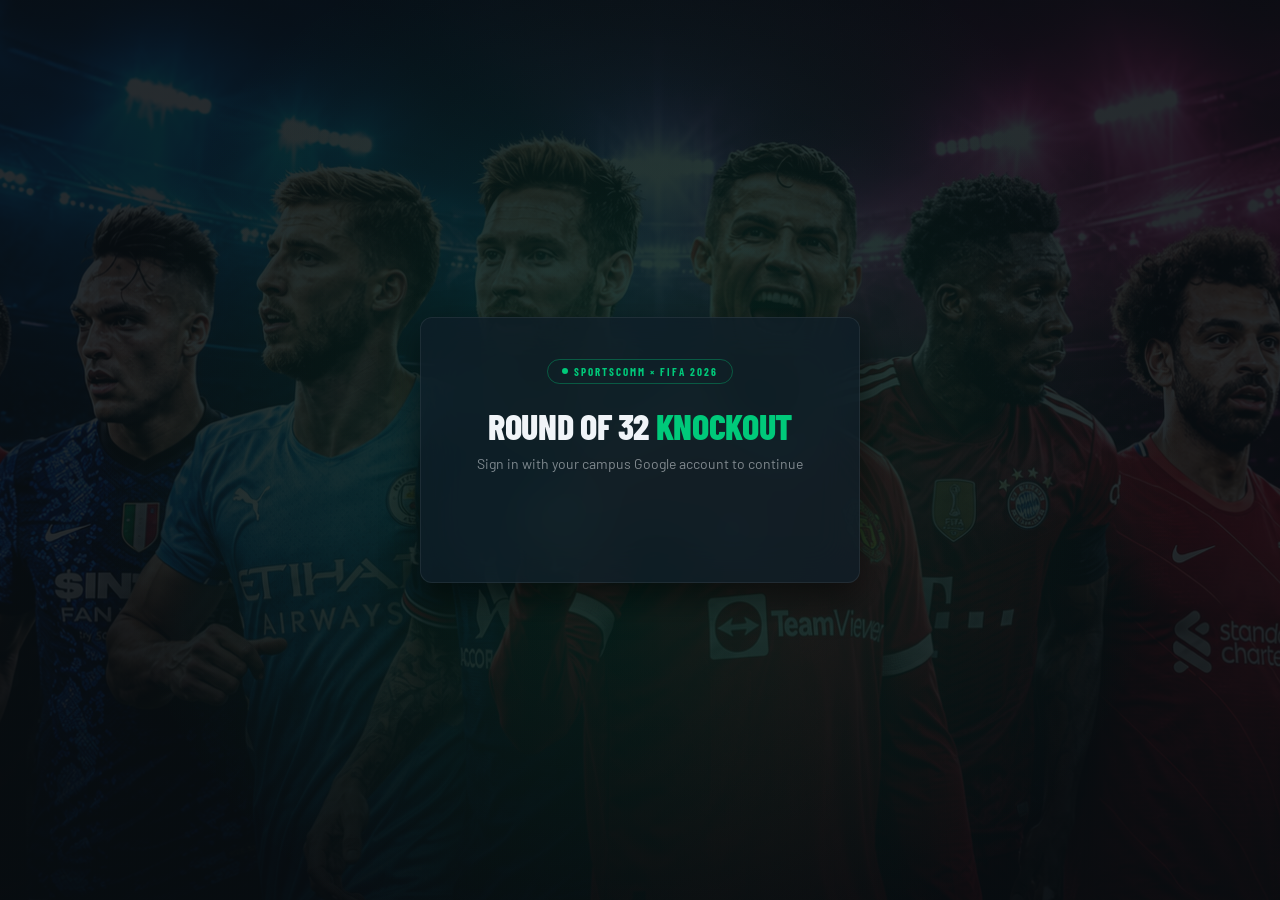
==== r32-knockout/index.html @ 2ba85b97 "Show Group Stage Picks link only after login and only if the user has history" ====
<!DOCTYPE html>
<html lang="en">
<head>
<meta charset="UTF-8">
<meta name="viewport" content="width=device-width, initial-scale=1.0">
<title>WC 2026 — Round of 32 Knockout Predictions</title>
<meta name="description" content="Predict the winners of the FIFA World Cup 2026 Round of 32 knockout matches. Pick your winners and compete with your campus!">
<link href="https://fonts.googleapis.com/css2?family=Barlow+Condensed:wght@400;600;700;800&family=Barlow:wght@400;500;600&display=swap" rel="stylesheet">
<script src="https://accounts.google.com/gsi/client" async defer></script>
<link rel="stylesheet" href="styles.css">
</head>
<body>

<!-- LOGIN SCREEN -->
<div id="login-container" class="login-screen">
  <div class="login-bg"></div>
  <div class="login-card">
    <div class="badge"><span class="badge-dot"></span>Sportscomm × FIFA 2026</div>
    <h2>Round of 32 <span>Knockout</span></h2>
    <p id="login-subtitle">Sign in with your campus Google account to continue</p>

    <!-- Google Sign-in -->
    <div id="google-signin-section" style="display: none;">
      <div id="google-signin-btn" class="google-signin-btn-container"></div>
      <div id="login-error-msg" class="login-error"></div>
    </div>

    <!-- Roll Number Form -->
    <form class="login-form" id="roll-form" style="display: none;" onsubmit="completeGoogleLogin(event)">
      <div class="login-field">
        <label for="login-roll">Roll Number</label>
        <input type="text" id="login-roll" placeholder="e.g. 22B1234" required>
      </div>
      <div class="login-error" id="roll-error-msg"></div>
      <button type="submit" class="btn btn-green" style="width:100%;font-size:15px;padding:12px;font-weight:700;">Start Predictions 🚀</button>
    </form>

    <!-- Manual Login (Dev) -->
    <form class="login-form" id="manual-login-form" style="display: none;" onsubmit="handleManualLogin(event)">
      <div style="background:rgba(245,200,66,0.1);border:1px solid rgba(245,200,66,0.25);padding:10px;border-radius:6px;color:var(--gold);font-size:11px;line-height:1.4;margin-bottom:15px;">
        ⚠️ <strong>Developer Mode:</strong> Google Sign-In is not configured.
      </div>
      <div class="login-field"><label for="manual-name">Full Name</label><input type="text" id="manual-name" placeholder="Priya Sharma" required></div>
      <div class="login-field"><label for="manual-roll">Roll Number</label><input type="text" id="manual-roll" placeholder="22B1234" required></div>
      <div class="login-field"><label for="manual-email">Email Address</label><input type="email" id="manual-email" placeholder="username@iimidr.ac.in" required></div>
      <div class="login-error" id="manual-error-msg"></div>
      <button type="submit" class="btn btn-green" style="width:100%;font-size:15px;padding:12px;font-weight:700;">Enter Portal 🚀</button>
    </form>
  </div>
</div>

<div id="app-container" style="display: none;">
  <!-- USER BAR -->
  <div id="user-bar" style="background:var(--dark2);border-bottom:1px solid var(--border);padding:10px 1.5rem;display:flex;justify-content:space-between;align-items:center;font-size:13px;color:var(--muted);position:relative;z-index:15;">
    <div style="display:flex;align-items:center;gap:8px;">
      <span style="display:inline-block;width:8px;height:8px;border-radius:50%;background:var(--green);"></span>
      Logged in: <strong style="color:var(--text);" id="user-bar-info"></strong>
    </div>
    <button class="btn" style="padding:4px 12px;font-size:11px;height:auto;font-weight:700;text-transform:uppercase;letter-spacing:0.05em;background:rgba(255,255,255,0.04);" onclick="logout()">Logout</button>
  </div>

  <!-- HERO -->
  <div class="hero">
    <div class="hero-bg"></div>
    <div class="hero-grid"></div>
    <div class="badge"><span class="badge-dot"></span>Sportscomm × FIFA 2026</div>
    <h1>Round of 32<span class="line2">Knockout</span></h1>
    <p class="hero-sub">Pick the winner from each of the 16 knockout matches. 1 point per correct call.</p>
    <div class="hero-stats">
      <div class="stat"><div class="stat-num">32</div><div class="stat-label">Teams</div></div>
      <div class="stat"><div class="stat-num">16</div><div class="stat-label">Matches</div></div>
      <div class="stat"><div class="stat-num">16</div><div class="stat-label">Picks to make</div></div>
    </div>
  </div>

  <!-- PROGRESS -->
  <div class="progress-section">
    <div class="progress-bar-bg"><div class="progress-bar-fill" id="progress-bar" style="width:0%"></div></div>
    <div class="step-meta">
      <span class="step-label" id="step-label">Getting started</span>
      <span class="step-pct" id="step-pct">0%</span>
    </div>
  </div>

  <!-- MAIN -->
  <div class="main" id="main"></div>
</div>

<script src="app.js"></script>
</body>
</html>
---- r32-knockout/styles.css ----
:root {
  --green: #00c97a;
  --green-dim: #009e5e;
  --green-glow: rgba(0,201,122,0.18);
  --gold: #f5c842;
  --dark: #080e12;
  --dark2: #0d1a22;
  --dark3: #132030;
  --card: #0f1e28;
  --border: rgba(255,255,255,0.07);
  --text: #f0f4f8;
  --muted: rgba(240,244,248,0.5);
  --radius: 12px;
  --accent-blue: #00e5ff;
  --red: #ff5f5f;
}
*{box-sizing:border-box;margin:0;padding:0;}
html{scroll-behavior:smooth;}
body{font-family:'Barlow',sans-serif;background:linear-gradient(rgba(8,14,18,0.88),rgba(8,14,18,0.88)),url('../bg%20image.png') no-repeat center center fixed;background-size:cover;color:var(--text);min-height:100vh;overflow-x:hidden;}

/* HERO */
.hero{position:relative;background:rgba(13,26,34,0.5);backdrop-filter:blur(10px);-webkit-backdrop-filter:blur(10px);overflow:hidden;padding:3rem 1.5rem 2.5rem;text-align:center;}
.hero-bg{position:absolute;inset:0;background:radial-gradient(ellipse 80% 60% at 50% 0%,rgba(0,201,122,0.12) 0%,transparent 70%);pointer-events:none;}
.hero-grid{position:absolute;inset:0;background-image:linear-gradient(rgba(255,255,255,0.03) 1px,transparent 1px),linear-gradient(90deg,rgba(255,255,255,0.03) 1px,transparent 1px);background-size:40px 40px;pointer-events:none;}
.badge{display:inline-flex;align-items:center;gap:6px;font-family:'Barlow Condensed',sans-serif;font-size:11px;font-weight:700;letter-spacing:0.18em;text-transform:uppercase;color:var(--green);border:1px solid rgba(0,201,122,0.35);padding:5px 14px;border-radius:99px;margin-bottom:1.25rem;}
.badge-dot{width:6px;height:6px;border-radius:50%;background:var(--green);animation:pulse 2s infinite;}
@keyframes pulse{0%,100%{opacity:1;}50%{opacity:0.3;}}
@keyframes spin{0%{transform:rotate(0deg);}100%{transform:rotate(360deg);}}
.hero h1{font-family:'Barlow Condensed',sans-serif;font-size:clamp(2.5rem,10vw,5rem);font-weight:800;line-height:0.95;letter-spacing:-0.01em;margin-bottom:1rem;text-transform:uppercase;}
.hero h1 .line2{color:var(--green);display:block;}
.hero-sub{font-size:14px;color:var(--muted);margin-bottom:1.5rem;}
.hero-stats{display:flex;justify-content:center;gap:2rem;flex-wrap:wrap;}
.stat{text-align:center;}
.stat-num{font-family:'Barlow Condensed',sans-serif;font-size:2rem;font-weight:800;color:var(--green);}
.stat-label{font-size:11px;color:var(--muted);text-transform:uppercase;letter-spacing:0.1em;}

/* PROGRESS */
.progress-section{background:var(--dark2);padding:0 1.5rem 1.25rem;border-bottom:1px solid var(--border);}
.progress-bar-bg{height:3px;background:rgba(255,255,255,0.07);border-radius:99px;}
.progress-bar-fill{height:3px;background:linear-gradient(90deg,var(--green),var(--accent-blue));border-radius:99px;transition:width 0.5s cubic-bezier(.4,0,.2,1);box-shadow:0 0 10px rgba(0,201,122,0.5);}
.step-meta{display:flex;justify-content:space-between;align-items:center;margin-top:10px;}
.step-label{font-family:'Barlow Condensed',sans-serif;font-size:12px;font-weight:700;letter-spacing:0.12em;text-transform:uppercase;color:var(--muted);}
.step-pct{font-family:'Barlow Condensed',sans-serif;font-size:12px;font-weight:700;color:var(--green);}

/* MAIN */
.main{max-width:700px;margin:0 auto;padding:1.75rem 1rem 5rem;}

/* MATCH CARD */
.match-card{background:var(--card);border:1px solid var(--border);border-radius:var(--radius);padding:1.25rem;margin-bottom:14px;transition:border-color 0.3s,box-shadow 0.3s;}
.match-card.complete{border-color:rgba(0,201,122,0.3);box-shadow:0 0 20px rgba(0,201,122,0.06);}
.match-header{display:flex;align-items:center;justify-content:space-between;margin-bottom:14px;}
.match-label{font-family:'Barlow Condensed',sans-serif;font-size:13px;font-weight:700;letter-spacing:0.12em;text-transform:uppercase;color:var(--muted);}
.match-done-badge{font-size:11px;font-weight:600;color:var(--green);background:rgba(0,201,122,0.12);padding:2px 10px;border-radius:99px;display:none;}
.match-card.complete .match-done-badge{display:block;}

.matchup-row{display:grid;grid-template-columns:1fr auto 1fr;gap:0;align-items:stretch;}

.team-pick{width:100%;padding:14px 16px;border:1.5px solid rgba(255,255,255,0.08);background:rgba(255,255,255,0.03);color:var(--text);font-family:'Barlow',sans-serif;font-size:15px;font-weight:600;cursor:pointer;display:flex;align-items:center;gap:10px;transition:all 0.2s;position:relative;overflow:hidden;}
.team-pick:first-child{border-radius:10px 0 0 10px;justify-content:flex-start;}
.team-pick:last-child{border-radius:0 10px 10px 0;justify-content:flex-end;text-align:right;flex-direction:row-reverse;}
.team-pick::before{content:'';position:absolute;inset:0;background:linear-gradient(135deg,rgba(0,201,122,0.1),transparent);opacity:0;transition:opacity 0.2s;}
.team-pick:hover{border-color:rgba(255,255,255,0.2);background:rgba(255,255,255,0.06);}
.team-pick:hover::before{opacity:1;}
.team-pick.selected{background:rgba(0,201,122,0.12);border-color:rgba(0,201,122,0.5);color:#fff;box-shadow:inset 0 0 20px rgba(0,201,122,0.08);}
.team-pick.selected::before{opacity:1;}
.team-pick.dimmed{opacity:0.3;cursor:default;}
.team-pick.tbd-team{border-style:dashed;color:var(--muted);}

.vs-divider{display:flex;align-items:center;justify-content:center;width:44px;background:rgba(255,255,255,0.03);border-top:1.5px solid rgba(255,255,255,0.08);border-bottom:1.5px solid rgba(255,255,255,0.08);font-family:'Barlow Condensed',sans-serif;font-size:12px;font-weight:700;color:var(--muted);letter-spacing:0.05em;text-transform:uppercase;}

.pick-indicator{width:20px;height:20px;border-radius:50%;border:1.5px solid rgba(255,255,255,0.2);display:flex;align-items:center;justify-content:center;flex-shrink:0;transition:all 0.2s;}
.team-pick.selected .pick-indicator{background:var(--green);border-color:var(--green);}
.pick-indicator svg{width:10px;height:10px;stroke:#000;opacity:0;transition:opacity 0.15s;}
.team-pick.selected .pick-indicator svg{opacity:1;}

/* NAV */
.nav-row{display:flex;justify-content:space-between;align-items:center;margin-top:1.5rem;gap:12px;}
.count-badge{font-size:13px;color:var(--muted);}
.count-badge strong{color:var(--text);}
.btn{padding:10px 24px;border-radius:8px;font-family:'Barlow',sans-serif;font-size:14px;font-weight:600;cursor:pointer;transition:all 0.15s;border:1px solid rgba(255,255,255,0.12);background:rgba(255,255,255,0.06);color:var(--text);}
.btn:hover{background:rgba(255,255,255,0.1);border-color:rgba(255,255,255,0.2);}
.btn-green{background:var(--green);color:#000;border-color:var(--green);box-shadow:0 0 20px rgba(0,201,122,0.3);}
.btn-green:hover{background:#00e589;box-shadow:0 0 28px rgba(0,201,122,0.5);}
.btn-green:disabled{opacity:0.5;cursor:not-allowed;box-shadow:none;}

/* SUMMARY */
.summary-card{background:var(--card);border:1px solid var(--border);border-radius:var(--radius);padding:1.25rem;margin-bottom:12px;}
.summary-title{font-family:'Barlow Condensed',sans-serif;font-size:11px;font-weight:700;letter-spacing:0.14em;text-transform:uppercase;color:var(--muted);margin-bottom:14px;}
.summary-match{display:flex;align-items:center;gap:10px;margin-bottom:8px;flex-wrap:wrap;}
.sm-label{font-size:11px;font-weight:600;color:var(--muted);text-transform:uppercase;letter-spacing:0.08em;min-width:64px;}
.tag{font-size:12px;padding:3px 11px;border-radius:99px;background:rgba(0,201,122,0.12);color:var(--green);font-weight:600;border:1px solid rgba(0,201,122,0.2);}
.tag.loser{background:rgba(255,255,255,0.04);color:var(--muted);border-color:var(--border);text-decoration:line-through;opacity:0.5;}
.error-msg{font-size:13px;color:var(--red);min-height:18px;margin-top:8px;}
.pill{font-size:13px;padding:6px 16px;border-radius:99px;background:rgba(255,255,255,0.06);border:1px solid var(--border);color:var(--text);display:flex;align-items:center;gap:6px;}

/* SUCCESS */
.success{text-align:center;padding:3rem 1rem;}
.success-ring{width:80px;height:80px;border-radius:50%;border:2px solid var(--green);display:flex;align-items:center;justify-content:center;margin:0 auto 1.5rem;box-shadow:0 0 40px rgba(0,201,122,0.3);}
.success-ring svg{width:36px;height:36px;stroke:var(--green);}
.success h2{font-family:'Barlow Condensed',sans-serif;font-size:2.5rem;font-weight:800;text-transform:uppercase;margin-bottom:8px;}
.success p{font-size:14px;color:var(--muted);}

/* LOGIN */
.login-screen{display:flex;align-items:center;justify-content:center;min-height:100vh;padding:2rem 1.5rem;background:transparent;position:relative;overflow:hidden;}
.login-bg{position:absolute;inset:0;background:radial-gradient(circle at center,rgba(0,201,122,0.12) 0%,transparent 70%);pointer-events:none;}
.login-card{background:rgba(15,30,40,0.75);backdrop-filter:blur(20px);-webkit-backdrop-filter:blur(20px);border:1px solid var(--border);border-radius:var(--radius);padding:2.5rem 2rem;max-width:440px;width:100%;text-align:center;box-shadow:0 15px 35px rgba(0,0,0,0.5);z-index:10;position:relative;}
.login-card h2{font-family:'Barlow Condensed',sans-serif;font-size:2.25rem;font-weight:800;text-transform:uppercase;margin-bottom:0.5rem;letter-spacing:-0.01em;}
.login-card h2 span{color:var(--green);}
.login-card p{font-size:14px;color:var(--muted);margin-bottom:2rem;}
.login-form{text-align:left;}
.login-field{margin-bottom:1.25rem;}
.login-field label{display:block;font-size:12px;font-weight:600;letter-spacing:0.08em;text-transform:uppercase;color:var(--muted);margin-bottom:6px;}
.login-field input{width:100%;padding:12px 14px;border:1px solid var(--border);border-radius:8px;font-family:'Barlow',sans-serif;font-size:14px;background:var(--dark2);color:var(--text);outline:none;transition:all 0.15s;}
.login-field input:focus{border-color:rgba(0,201,122,0.5);box-shadow:0 0 0 3px rgba(0,201,122,0.1);}
.login-error{color:var(--red);font-size:13px;min-height:18px;margin-bottom:1.25rem;}
.google-signin-btn-container{margin-top:1.5rem;display:flex;justify-content:center;}

@media(max-width:600px){
  .matchup-row{grid-template-columns:1fr auto 1fr;}
  .team-pick{padding:12px 10px;font-size:13px;}
  .vs-divider{width:36px;font-size:11px;}
  .hero-stats{gap:1.5rem;}
}
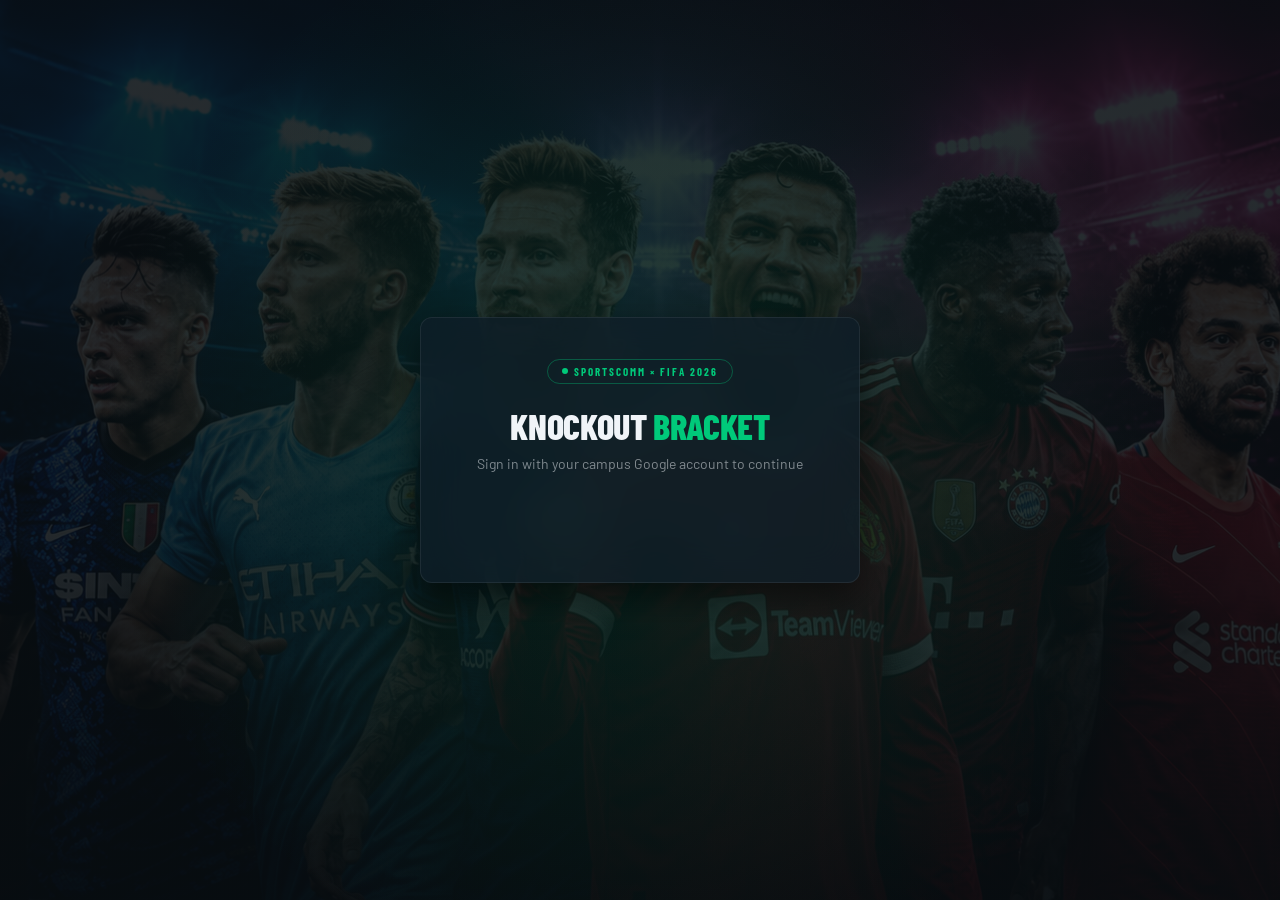
==== commit 03dd9636: "Update index.html titles for Full Bracket Predictor" ====
--- a/r32-knockout/index.html
+++ b/r32-knockout/index.html
@@ -3,8 +3,8 @@
 <head>
 <meta charset="UTF-8">
 <meta name="viewport" content="width=device-width, initial-scale=1.0">
-<title>WC 2026 — Round of 32 Knockout Predictions</title>
-<meta name="description" content="Predict the winners of the FIFA World Cup 2026 Round of 32 knockout matches. Pick your winners and compete with your campus!">
+<title>WC 2026 — Full Knockout Bracket Predictor</title>
+<meta name="description" content="Predict the entire FIFA World Cup 2026 knockout bracket from the Round of 32 all the way to the Finals. Pick your champions and compete with your campus!">
 <link href="https://fonts.googleapis.com/css2?family=Barlow+Condensed:wght@400;600;700;800&family=Barlow:wght@400;500;600&display=swap" rel="stylesheet">
 <script src="https://accounts.google.com/gsi/client" async defer></script>
 <link rel="stylesheet" href="styles.css">
@@ -16,7 +16,7 @@
   <div class="login-bg"></div>
   <div class="login-card">
     <div class="badge"><span class="badge-dot"></span>Sportscomm × FIFA 2026</div>
-    <h2>Round of 32 <span>Knockout</span></h2>
+    <h2>Knockout <span>Bracket</span></h2>
     <p id="login-subtitle">Sign in with your campus Google account to continue</p>
 
     <!-- Google Sign-in -->
@@ -64,12 +64,12 @@
     <div class="hero-bg"></div>
     <div class="hero-grid"></div>
     <div class="badge"><span class="badge-dot"></span>Sportscomm × FIFA 2026</div>
-    <h1>Round of 32<span class="line2">Knockout</span></h1>
-    <p class="hero-sub">Pick the winner from each of the 16 knockout matches. 1 point per correct call.</p>
+    <h1>Knockout<span class="line2">Bracket Predictor</span></h1>
+    <p class="hero-sub">Predict the entire tournament path from the Round of 32 all the way to the World Cup Final!</p>
     <div class="hero-stats">
       <div class="stat"><div class="stat-num">32</div><div class="stat-label">Teams</div></div>
-      <div class="stat"><div class="stat-num">16</div><div class="stat-label">Matches</div></div>
-      <div class="stat"><div class="stat-num">16</div><div class="stat-label">Picks to make</div></div>
+      <div class="stat"><div class="stat-num">32</div><div class="stat-label">Matches</div></div>
+      <div class="stat"><div class="stat-num">32</div><div class="stat-label">Picks to make</div></div>
     </div>
   </div>
 
--- a/r32-knockout/styles.css
+++ b/r32-knockout/styles.css
@@ -115,6 +115,12 @@
 .login-error{color:var(--red);font-size:13px;min-height:18px;margin-bottom:1.25rem;}
 .google-signin-btn-container{margin-top:1.5rem;display:flex;justify-content:center;}
 
+@media (min-width: 992px) {
+  .matches-grid.grid-2col {
+    grid-template-columns: 1fr 1fr;
+  }
+}
+
 @media(max-width:600px){
   .matchup-row{grid-template-columns:1fr auto 1fr;}
   .team-pick{padding:12px 10px;font-size:13px;}
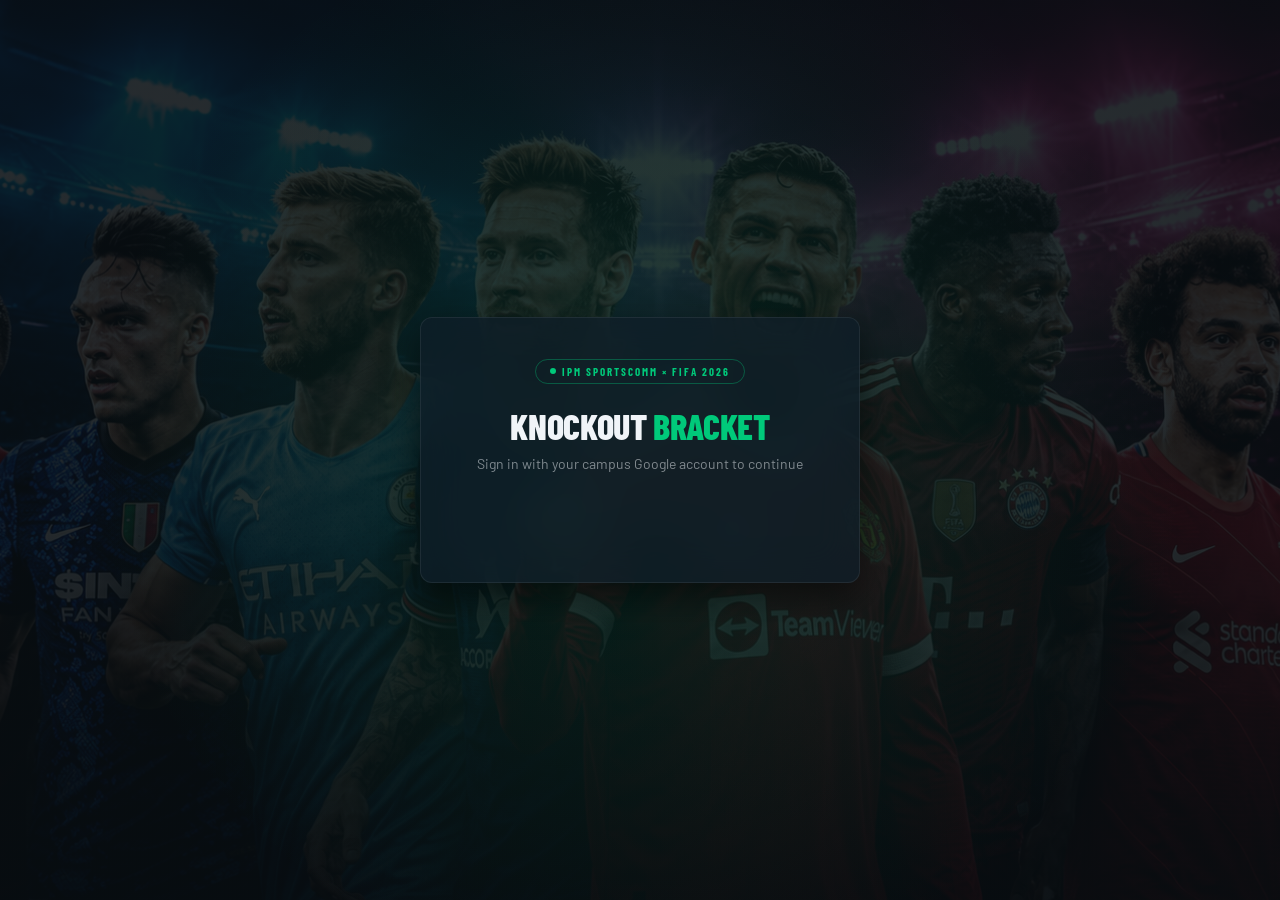
==== commit 29f53843: "Update badge label to IPM Sportscomm" ====
--- a/r32-knockout/index.html
+++ b/r32-knockout/index.html
@@ -15,7 +15,7 @@
 <div id="login-container" class="login-screen">
   <div class="login-bg"></div>
   <div class="login-card">
-    <div class="badge"><span class="badge-dot"></span>Sportscomm × FIFA 2026</div>
+    <div class="badge"><span class="badge-dot"></span>IPM Sportscomm × FIFA 2026</div>
     <h2>Knockout <span>Bracket</span></h2>
     <p id="login-subtitle">Sign in with your campus Google account to continue</p>
 
@@ -63,7 +63,7 @@
   <div class="hero">
     <div class="hero-bg"></div>
     <div class="hero-grid"></div>
-    <div class="badge"><span class="badge-dot"></span>Sportscomm × FIFA 2026</div>
+    <div class="badge"><span class="badge-dot"></span>IPM Sportscomm × FIFA 2026</div>
     <h1>Knockout<span class="line2">Bracket Predictor</span></h1>
     <p class="hero-sub">Predict the entire tournament path from the Round of 32 all the way to the World Cup Final!</p>
     <div class="hero-stats">
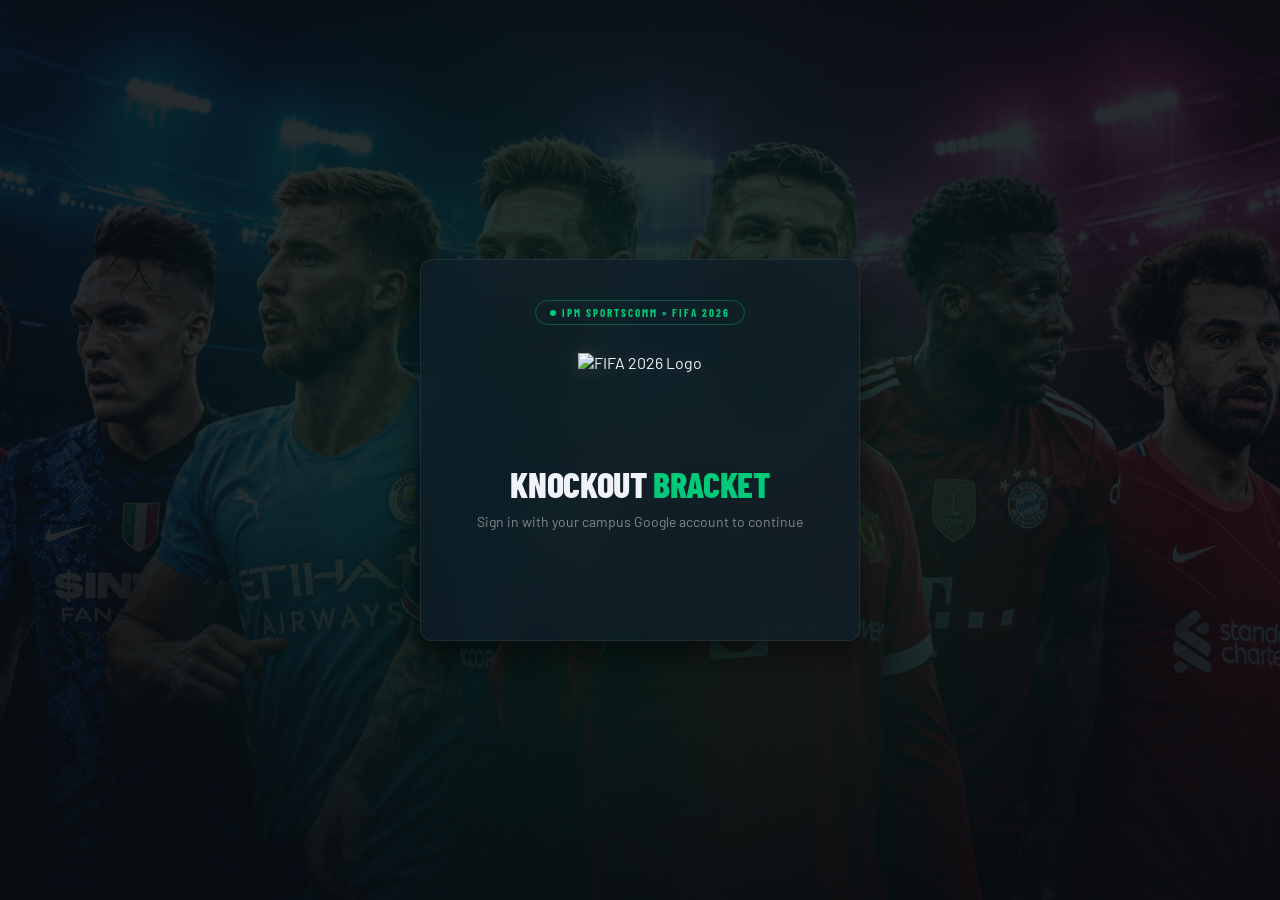
==== commit 3327e4e2: "Add official World Cup 2026 logo to Login and Hero header" ====
--- a/r32-knockout/index.html
+++ b/r32-knockout/index.html
@@ -7,6 +7,7 @@
 <meta name="description" content="Predict the entire FIFA World Cup 2026 knockout bracket from the Round of 32 all the way to the Finals. Pick your champions and compete with your campus!">
 <link href="https://fonts.googleapis.com/css2?family=Barlow+Condensed:wght@400;600;700;800&family=Barlow:wght@400;500;600&display=swap" rel="stylesheet">
 <script src="https://accounts.google.com/gsi/client" async defer></script>
+<link rel="icon" type="image/svg+xml" href="https://upload.wikimedia.org/wikipedia/commons/4/4b/2026_FIFA_World_Cup_emblem.svg">
 <link rel="stylesheet" href="styles.css">
 </head>
 <body>
@@ -16,6 +17,9 @@
   <div class="login-bg"></div>
   <div class="login-card">
     <div class="badge"><span class="badge-dot"></span>IPM Sportscomm × FIFA 2026</div>
+    <div style="margin: 0.5rem auto 1.5rem; display: flex; justify-content: center;">
+      <img src="https://upload.wikimedia.org/wikipedia/commons/4/4b/2026_FIFA_World_Cup_emblem.svg" alt="FIFA 2026 Logo" style="height: 85px; width: auto; filter: drop-shadow(0 0 10px rgba(255,255,255,0.15));">
+    </div>
     <h2>Knockout <span>Bracket</span></h2>
     <p id="login-subtitle">Sign in with your campus Google account to continue</p>
 
@@ -64,6 +68,9 @@
     <div class="hero-bg"></div>
     <div class="hero-grid"></div>
     <div class="badge"><span class="badge-dot"></span>IPM Sportscomm × FIFA 2026</div>
+    <div style="margin: 0 auto 1.25rem; display: flex; justify-content: center;">
+      <img src="https://upload.wikimedia.org/wikipedia/commons/4/4b/2026_FIFA_World_Cup_emblem.svg" alt="FIFA 2026 Logo" style="height: 100px; width: auto; filter: drop-shadow(0 0 15px rgba(0,201,122,0.3));">
+    </div>
     <h1>Knockout<span class="line2">Bracket Predictor</span></h1>
     <p class="hero-sub">Predict the entire tournament path from the Round of 32 all the way to the World Cup Final!</p>
     <div class="hero-stats">
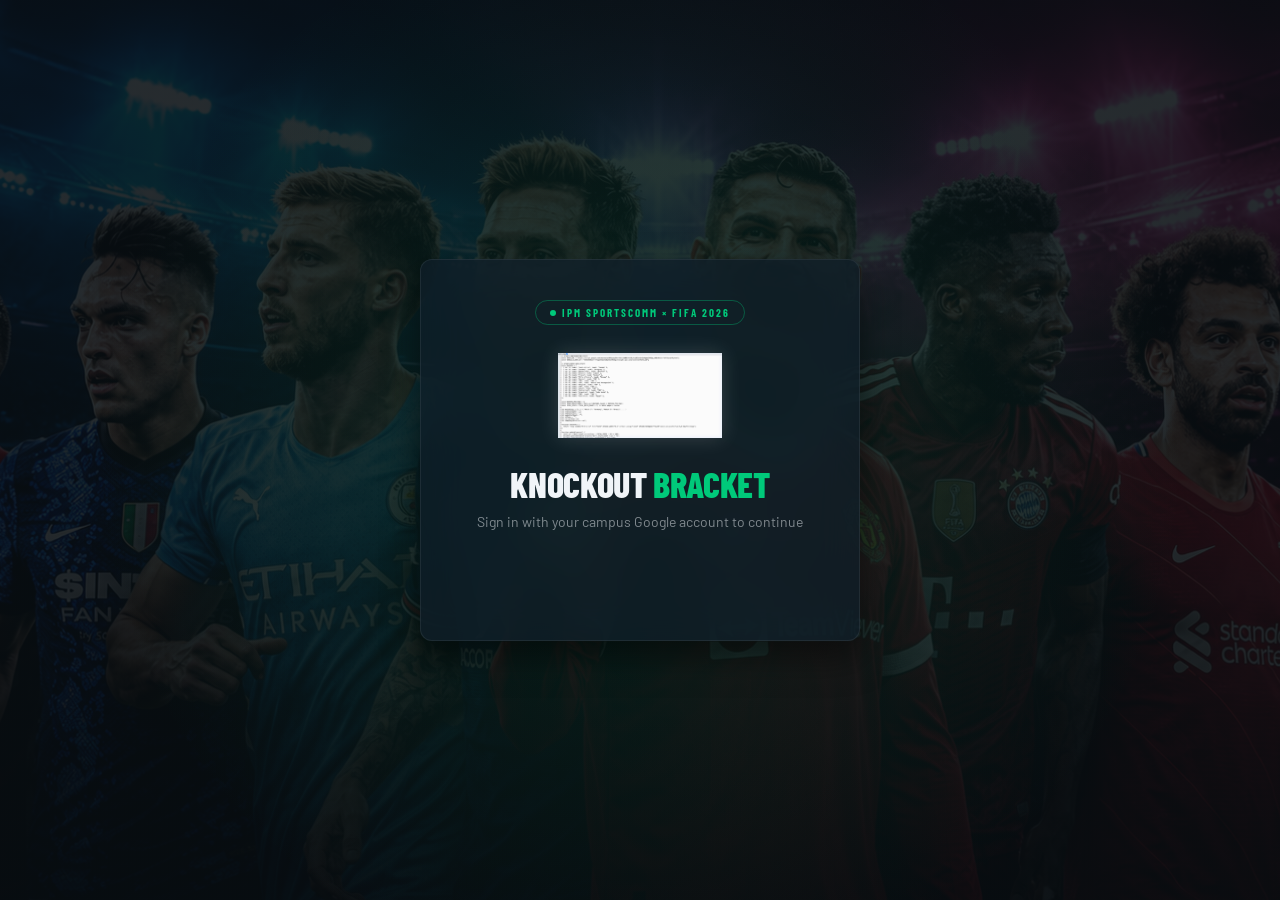
==== commit ff558c77: "Host logo.png locally and update HTML image paths to fix broken image link" ====
--- a/r32-knockout/index.html
+++ b/r32-knockout/index.html
@@ -7,7 +7,7 @@
 <meta name="description" content="Predict the entire FIFA World Cup 2026 knockout bracket from the Round of 32 all the way to the Finals. Pick your champions and compete with your campus!">
 <link href="https://fonts.googleapis.com/css2?family=Barlow+Condensed:wght@400;600;700;800&family=Barlow:wght@400;500;600&display=swap" rel="stylesheet">
 <script src="https://accounts.google.com/gsi/client" async defer></script>
-<link rel="icon" type="image/svg+xml" href="https://upload.wikimedia.org/wikipedia/commons/4/4b/2026_FIFA_World_Cup_emblem.svg">
+<link rel="icon" type="image/png" href="logo.png">
 <link rel="stylesheet" href="styles.css">
 </head>
 <body>
@@ -18,7 +18,7 @@
   <div class="login-card">
     <div class="badge"><span class="badge-dot"></span>IPM Sportscomm × FIFA 2026</div>
     <div style="margin: 0.5rem auto 1.5rem; display: flex; justify-content: center;">
-      <img src="https://upload.wikimedia.org/wikipedia/commons/4/4b/2026_FIFA_World_Cup_emblem.svg" alt="FIFA 2026 Logo" style="height: 85px; width: auto; filter: drop-shadow(0 0 10px rgba(255,255,255,0.15));">
+      <img src="logo.png" alt="FIFA 2026 Logo" style="height: 85px; width: auto; filter: drop-shadow(0 0 10px rgba(255,255,255,0.15));">
     </div>
     <h2>Knockout <span>Bracket</span></h2>
     <p id="login-subtitle">Sign in with your campus Google account to continue</p>
@@ -69,7 +69,7 @@
     <div class="hero-grid"></div>
     <div class="badge"><span class="badge-dot"></span>IPM Sportscomm × FIFA 2026</div>
     <div style="margin: 0 auto 1.25rem; display: flex; justify-content: center;">
-      <img src="https://upload.wikimedia.org/wikipedia/commons/4/4b/2026_FIFA_World_Cup_emblem.svg" alt="FIFA 2026 Logo" style="height: 100px; width: auto; filter: drop-shadow(0 0 15px rgba(0,201,122,0.3));">
+      <img src="logo.png" alt="FIFA 2026 Logo" style="height: 100px; width: auto; filter: drop-shadow(0 0 15px rgba(0,201,122,0.3));">
     </div>
     <h1>Knockout<span class="line2">Bracket Predictor</span></h1>
     <p class="hero-sub">Predict the entire tournament path from the Round of 32 all the way to the World Cup Final!</p>
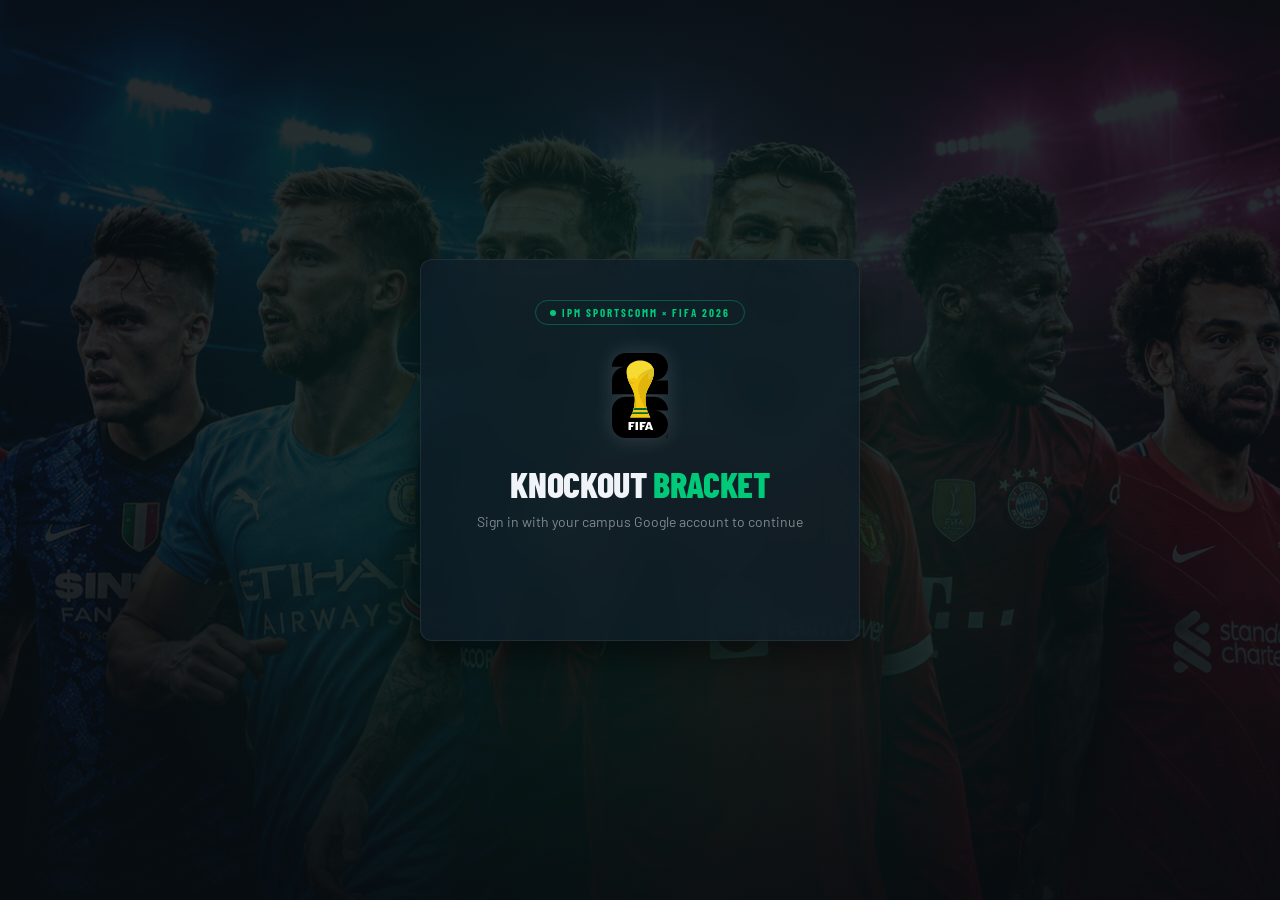
==== commit 4dc480c1: "Use clean transparent vector logo.svg instead of logo.png" ====
--- a/r32-knockout/index.html
+++ b/r32-knockout/index.html
@@ -7,7 +7,7 @@
 <meta name="description" content="Predict the entire FIFA World Cup 2026 knockout bracket from the Round of 32 all the way to the Finals. Pick your champions and compete with your campus!">
 <link href="https://fonts.googleapis.com/css2?family=Barlow+Condensed:wght@400;600;700;800&family=Barlow:wght@400;500;600&display=swap" rel="stylesheet">
 <script src="https://accounts.google.com/gsi/client" async defer></script>
-<link rel="icon" type="image/png" href="logo.png">
+<link rel="icon" type="image/svg+xml" href="logo.svg">
 <link rel="stylesheet" href="styles.css">
 </head>
 <body>
@@ -18,7 +18,7 @@
   <div class="login-card">
     <div class="badge"><span class="badge-dot"></span>IPM Sportscomm × FIFA 2026</div>
     <div style="margin: 0.5rem auto 1.5rem; display: flex; justify-content: center;">
-      <img src="logo.png" alt="FIFA 2026 Logo" style="height: 85px; width: auto; filter: drop-shadow(0 0 10px rgba(255,255,255,0.15));">
+      <img src="logo.svg" alt="FIFA 2026 Logo" style="height: 85px; width: auto; filter: drop-shadow(0 0 10px rgba(255,255,255,0.15));">
     </div>
     <h2>Knockout <span>Bracket</span></h2>
     <p id="login-subtitle">Sign in with your campus Google account to continue</p>
@@ -69,7 +69,7 @@
     <div class="hero-grid"></div>
     <div class="badge"><span class="badge-dot"></span>IPM Sportscomm × FIFA 2026</div>
     <div style="margin: 0 auto 1.25rem; display: flex; justify-content: center;">
-      <img src="logo.png" alt="FIFA 2026 Logo" style="height: 100px; width: auto; filter: drop-shadow(0 0 15px rgba(0,201,122,0.3));">
+      <img src="logo.svg" alt="FIFA 2026 Logo" style="height: 100px; width: auto; filter: drop-shadow(0 0 15px rgba(0,201,122,0.3));">
     </div>
     <h1>Knockout<span class="line2">Bracket Predictor</span></h1>
     <p class="hero-sub">Predict the entire tournament path from the Round of 32 all the way to the World Cup Final!</p>
